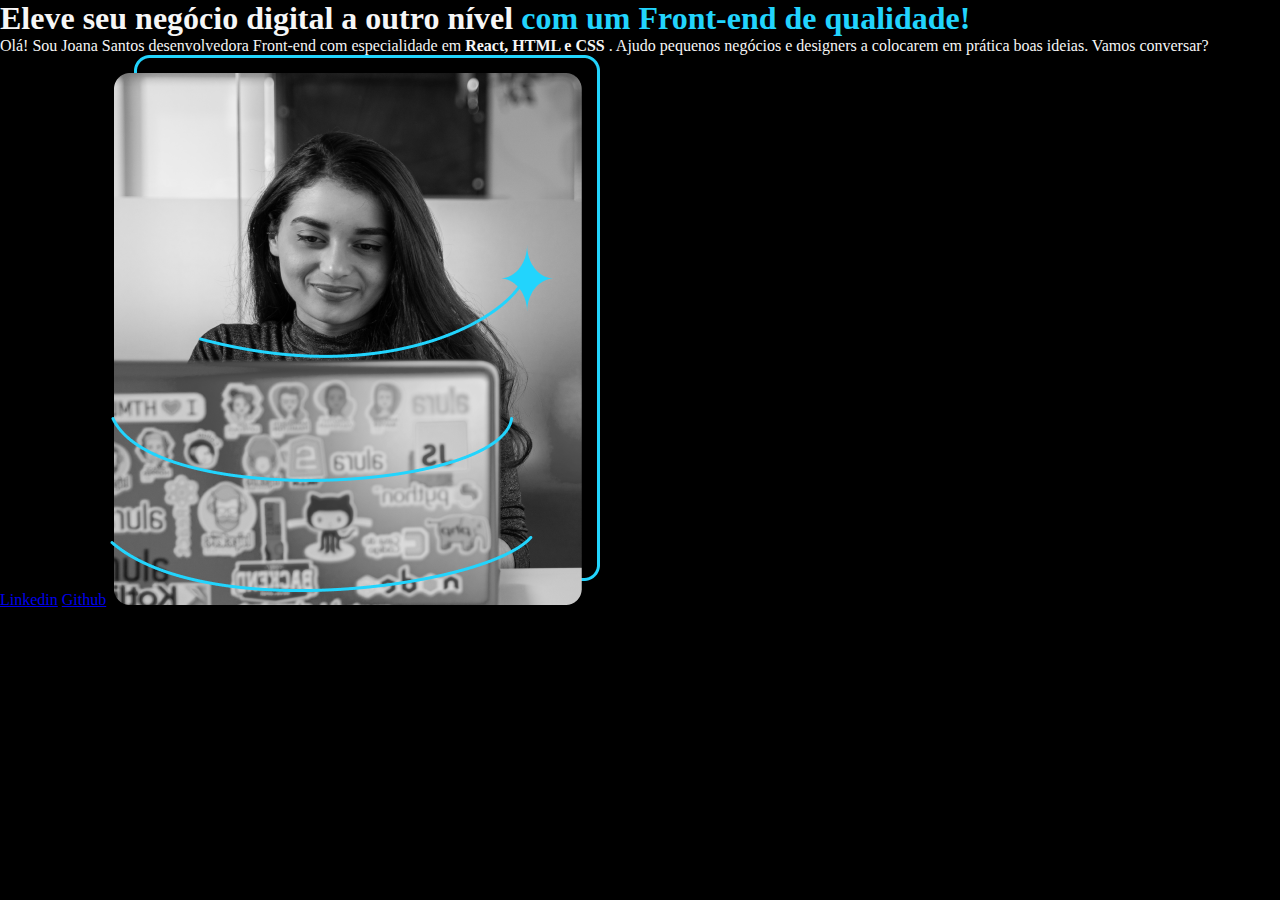
==== 2. HTML_e_CSS_Classes_posicionamento_e_Flexbox/index.html @ 38b13c47 "Pasta 1 - como gostariamos que nossa página ficasse, readme\ Pasta 2 - Módulo 1" ====
<!DOCTYPE html>
<html lang="pt-br">
<head>
    <meta charset="UTF-8">
    <meta http-equiv="X-UA-Compatible" content="IE=edge">
    <meta name="viewport" content="width=device-width, initial-scale=1.0">
    <title>Portifólio</title>
    <link rel="stylesheet" href = 'style.css'>
</head>
<body>
    <header> </header>
    <main>
        <h1>Eleve seu negócio digital a outro nível <strong class="destaque-titulo">com um Front-end de qualidade!</strong></h1>
        <p>Olá! Sou Joana Santos desenvolvedora Front-end com especialidade em <strong> React, HTML e CSS </strong>. Ajudo pequenos negócios e designers a colocarem 
        em prática boas ideias. Vamos conversar?</p>
        <a href = 'https://www.linkedin.com/in/analuizabab/'>Linkedin</a>
        <a href = 'https://github.com/AnaLuizaBAB'>Github</a>
        <img src = 'Joana.png' alt="Joana Santos programando">
    </main>
    <footer> </footer>  
</body>
</html>
---- 2. HTML_e_CSS_Classes_posicionamento_e_Flexbox/style.css ----
*{
    margin: 0;
    padding: 0;   
}

body {
    background-color: #000000;
    color: #F6F6F6;
}

.destaque-titulo {
    color: #22D4FD;
}
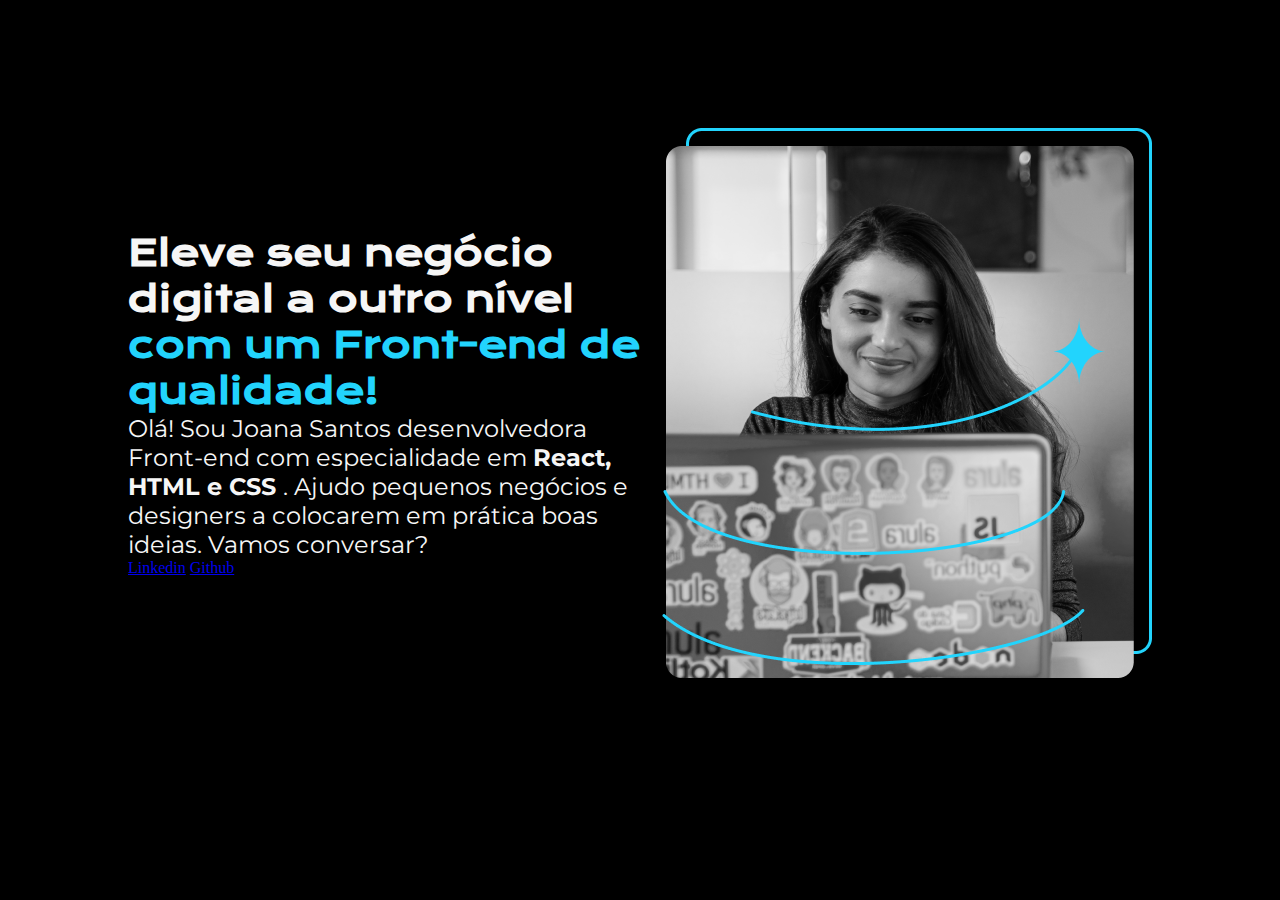
==== commit bee747f9: "Pasta 2 - Módulos 2 e 3" ====
--- a/2. HTML_e_CSS_Classes_posicionamento_e_Flexbox/index.html
+++ b/2. HTML_e_CSS_Classes_posicionamento_e_Flexbox/index.html
@@ -9,12 +9,14 @@
 </head>
 <body>
     <header> </header>
-    <main>
-        <h1>Eleve seu negócio digital a outro nível <strong class="destaque-titulo">com um Front-end de qualidade!</strong></h1>
-        <p>Olá! Sou Joana Santos desenvolvedora Front-end com especialidade em <strong> React, HTML e CSS </strong>. Ajudo pequenos negócios e designers a colocarem 
-        em prática boas ideias. Vamos conversar?</p>
-        <a href = 'https://www.linkedin.com/in/analuizabab/'>Linkedin</a>
-        <a href = 'https://github.com/AnaLuizaBAB'>Github</a>
+    <main class = 'apresentacao'>
+        <section class = 'apresentacao__conteudo'>
+            <h1 class = 'apresentacao__conteudo__titulo'>Eleve seu negócio digital a outro nível <strong class="destaque-titulo">com um Front-end de qualidade!</strong></h1>
+            <p class = 'apresentacao__conteudo__paragrafo' >Olá! Sou Joana Santos desenvolvedora Front-end com especialidade em <strong> React, HTML e CSS </strong>. Ajudo pequenos negócios e designers a colocarem 
+            em prática boas ideias. Vamos conversar?</p>
+            <a href = 'https://www.linkedin.com/in/analuizabab/'>Linkedin</a>
+            <a href = 'https://github.com/AnaLuizaBAB'>Github</a>
+        </section>
         <img src = 'Joana.png' alt="Joana Santos programando">
     </main>
     <footer> </footer>  
--- a/2. HTML_e_CSS_Classes_posicionamento_e_Flexbox/style.css
+++ b/2. HTML_e_CSS_Classes_posicionamento_e_Flexbox/style.css
@@ -1,13 +1,39 @@
+@import url('https://fonts.googleapis.com/css2?family=Krona+One&family=Montserrat:ital@0;1&display=swap');
+
 *{
     margin: 0;
     padding: 0;   
 }
 
 body {
+    height: 100 vh;       
+    box-sizing: border-box;
     background-color: #000000;
     color: #F6F6F6;
 }
 
 .destaque-titulo {
     color: #22D4FD;
+}
+
+.apresentacao {
+    margin: 10%;
+    display: flex;
+    align-items: center;
+    justify-content: space-between;
+}
+
+.apresentacao__conteudo{
+    width: 615px;
+}
+
+.apresentacao__conteudo__titulo{
+    font-size: 36px;
+    font-family: "Krona One", sans-serif;
+}
+
+.apresentacao__conteudo__paragrafo  {
+
+    font-size: 24px;
+    font-family: "Montserrat", sans-serif;
 }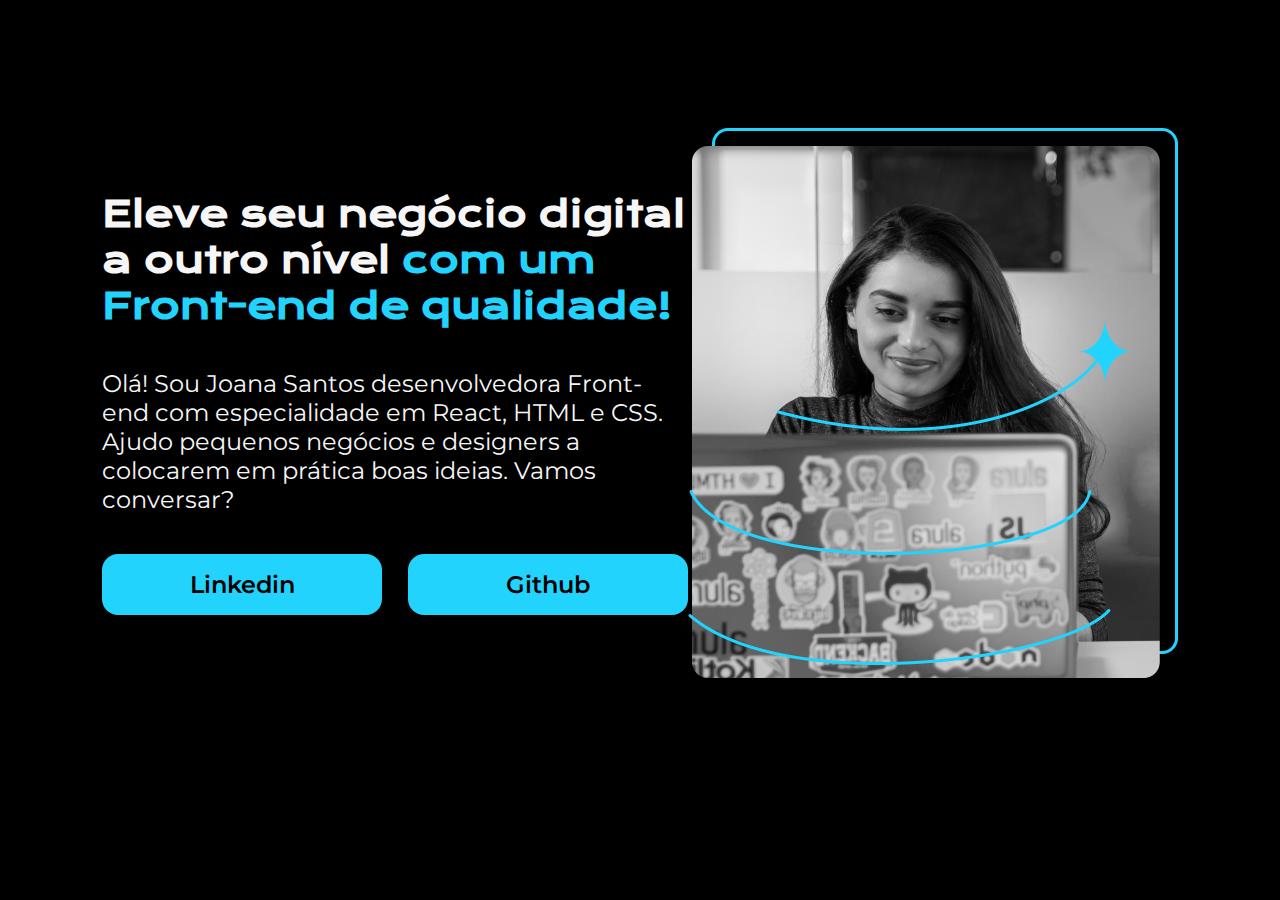
==== commit 9ac35e91: "Pasta 2 - Módulos 4 e 5" ====
--- a/2. HTML_e_CSS_Classes_posicionamento_e_Flexbox/index.html
+++ b/2. HTML_e_CSS_Classes_posicionamento_e_Flexbox/index.html
@@ -11,11 +11,14 @@
     <header> </header>
     <main class = 'apresentacao'>
         <section class = 'apresentacao__conteudo'>
-            <h1 class = 'apresentacao__conteudo__titulo'>Eleve seu negócio digital a outro nível <strong class="destaque-titulo">com um Front-end de qualidade!</strong></h1>
-            <p class = 'apresentacao__conteudo__paragrafo' >Olá! Sou Joana Santos desenvolvedora Front-end com especialidade em <strong> React, HTML e CSS </strong>. Ajudo pequenos negócios e designers a colocarem 
-            em prática boas ideias. Vamos conversar?</p>
-            <a href = 'https://www.linkedin.com/in/analuizabab/'>Linkedin</a>
-            <a href = 'https://github.com/AnaLuizaBAB'>Github</a>
+            <h1 class = 'apresentacao__conteudo__titulo'>Eleve seu negócio digital a outro nível <strong class="destaque-titulo">com 
+            um Front-end de qualidade!</strong></h1>
+            <p class = 'apresentacao__conteudo__paragrafo' >Olá! Sou Joana Santos desenvolvedora Front-end com especialidade em React, 
+            HTML e CSS. Ajudo pequenos negócios e designers a colocarem em prática boas ideias. Vamos conversar?</p>
+            <div class = apresentacao__links>
+                <a class = apresentacao__links__link href = 'https://www.linkedin.com/in/analuizabab/'>Linkedin</a>
+                <a class = apresentacao__links__link href = 'https://github.com/AnaLuizaBAB'>Github</a>
+            </div>
         </section>
         <img src = 'Joana.png' alt="Joana Santos programando">
     </main>
--- a/2. HTML_e_CSS_Classes_posicionamento_e_Flexbox/style.css
+++ b/2. HTML_e_CSS_Classes_posicionamento_e_Flexbox/style.css
@@ -1,4 +1,5 @@
 @import url('https://fonts.googleapis.com/css2?family=Krona+One&family=Montserrat:ital@0;1&display=swap');
+@import url('https://fonts.googleapis.com/css2?family=Montserrat:ital,wght@0,600;1,600&display=swap');
 
 *{
     margin: 0;
@@ -17,7 +18,7 @@
 }
 
 .apresentacao {
-    margin: 10%;
+    margin: 10% 8%;
     display: flex;
     align-items: center;
     justify-content: space-between;
@@ -25,6 +26,9 @@
 
 .apresentacao__conteudo{
     width: 615px;
+    display: flex;
+    flex-direction: column;
+    gap: 40px;
 }
 
 .apresentacao__conteudo__titulo{
@@ -36,4 +40,23 @@
 
     font-size: 24px;
     font-family: "Montserrat", sans-serif;
+}
+
+.apresentacao__links{
+    display: flex;
+    justify-content: space-between;
+}
+
+.apresentacao__links__link{
+    padding: 16px 0px;
+    background-color: #22D4FD;
+    color: #000000;
+    width: 280px;
+    border-radius: 16px;
+    font-family: "Montserrat", sans-serif;
+    font-weight: 600;
+    font-size: 24px;
+    text-align: center;
+    text-decoration: none;
+
 }